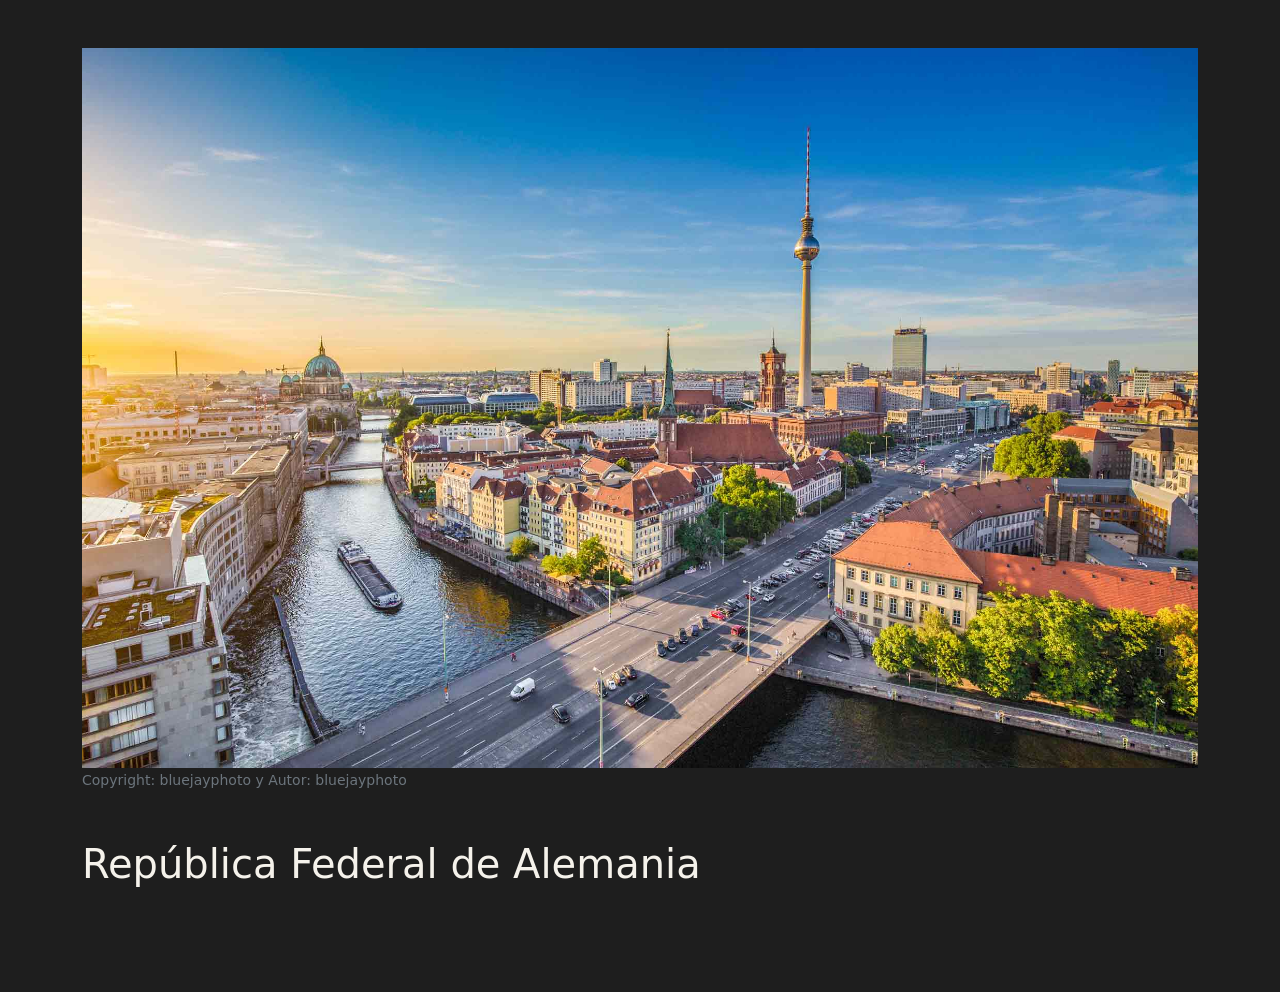
==== alemania.html @ 601338c5 "detalles extra" ====
<!DOCTYPE html>
<html lang="en">
<head>
    <meta charset="UTF-8">
    <meta name="viewport" content="width=device-width, initial-scale=1.0, user-scalable=no">
    <link rel="icon" type="image/x-icon" href="./img/alemania.png">
    <link rel="stylesheet" href="./css/bootstrap.min.css"">
    <link rel="stylesheet" href="./css/style.css"">
    <title>República Federal de Alemania</title>
</head>
<body>
    <header></header>
    <main class="py-5">
        <section class="container">
            <div class="row">
                <div class="col-12">
                    <img src="./img/istock-486585530.jpg" class="img-fluid" alt="">
                    <small class="text-muted">Copyright: bluejayphoto y Autor: bluejayphoto</small>
                </div>
            </div>
        </section>
        <section class="container my-5">
            <div class="row">
                <div class="col-12">
                    <h1>República Federal de Alemania</h1>
                </div>
            </div>
        </section>
    </main>
    <footer></footer>
</body>
</html>
---- css/style.css ----
body {
  background-color: #64a882;
  transition: background-color 0.3s ease; /* Transición suave al redimensionar */
}

@media screen and (min-width: 481px) {
  body {
    background-color: #f9da5f;
  }
}

@media screen and (min-width: 769px) {
  body {
    background-color: #1e1e1e;
    color: #f5f2eb;
  }
}

@media (min-width:769px) {
  html{
    font-size: 16px;
  }
  a {
    font-size: 16px;
  }
}

@media (max-width: 768px) {
  html {
    font-size: 14px;
  }
  a {
    font-size: 14px;
  }
}

@media (max-width: 480px) {
  html {
    font-size: 12px;
  }
  a {
    font-size: 12px;
  }
}
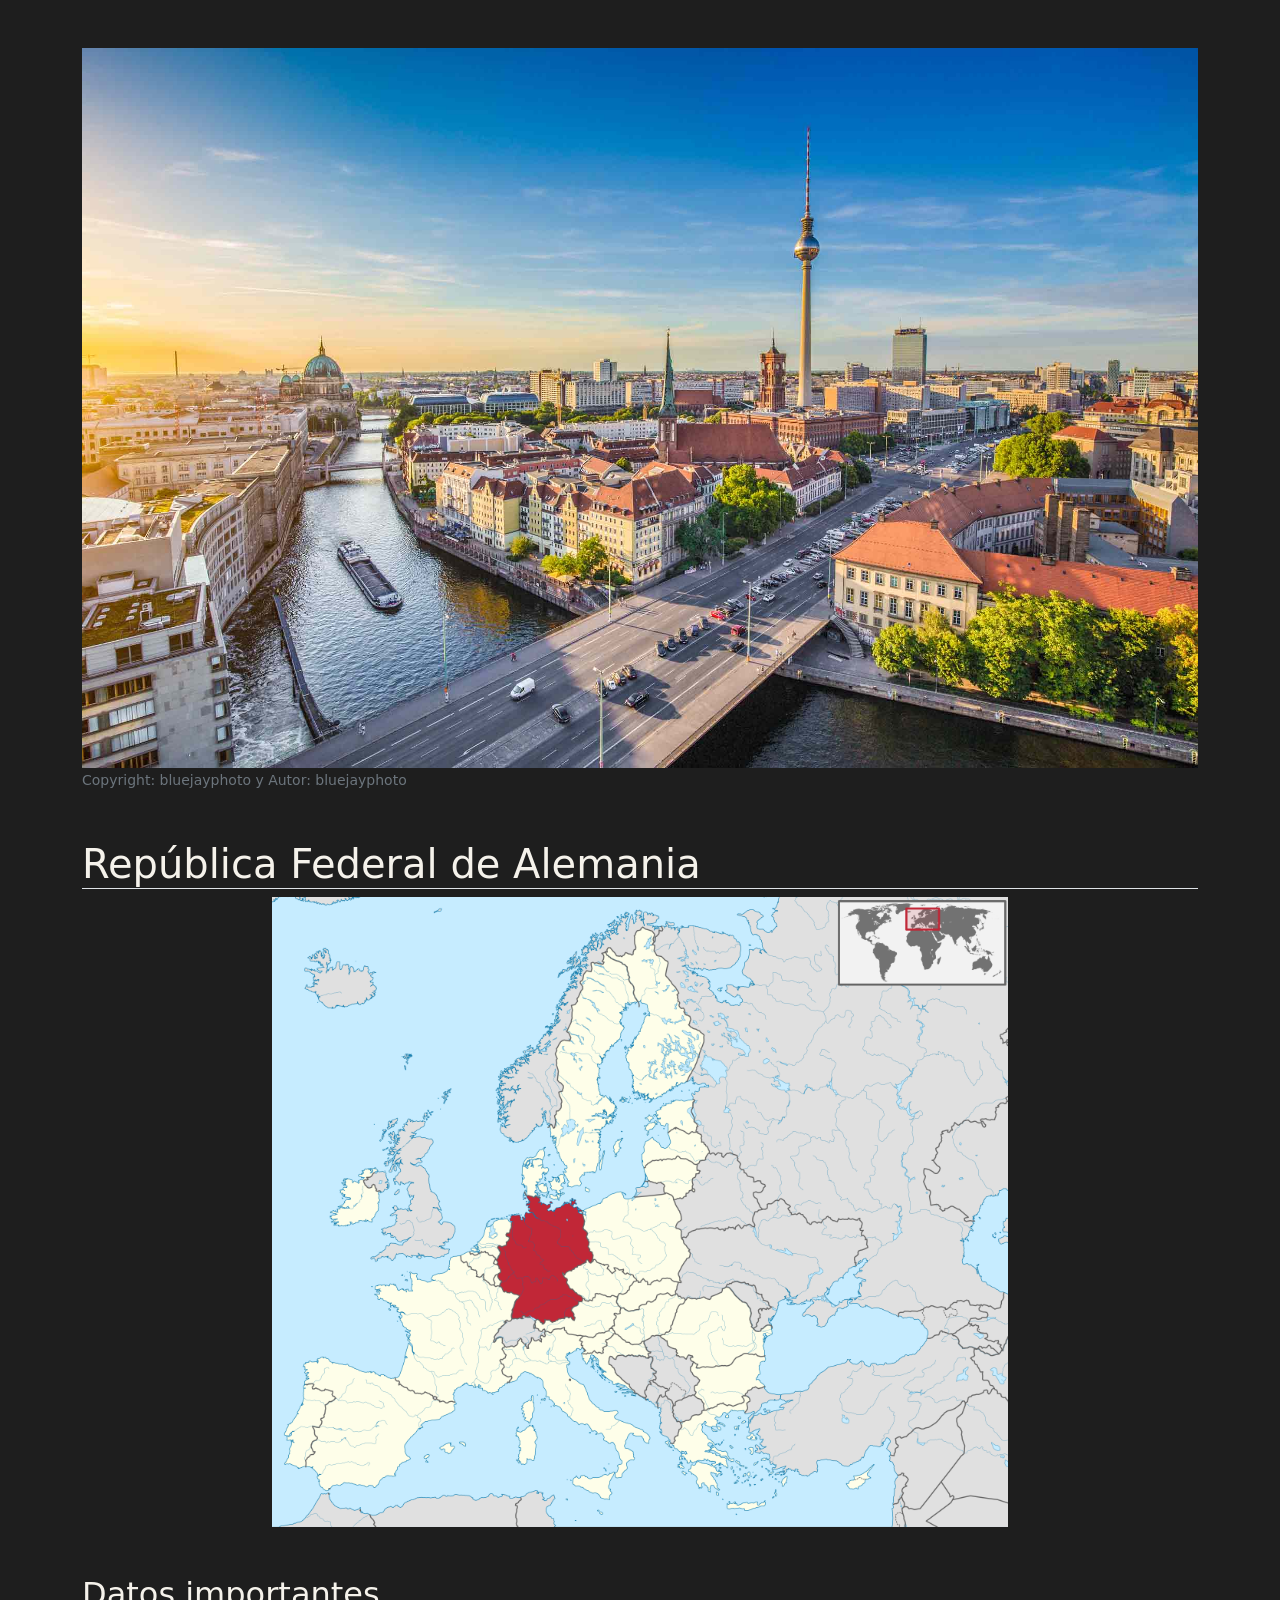
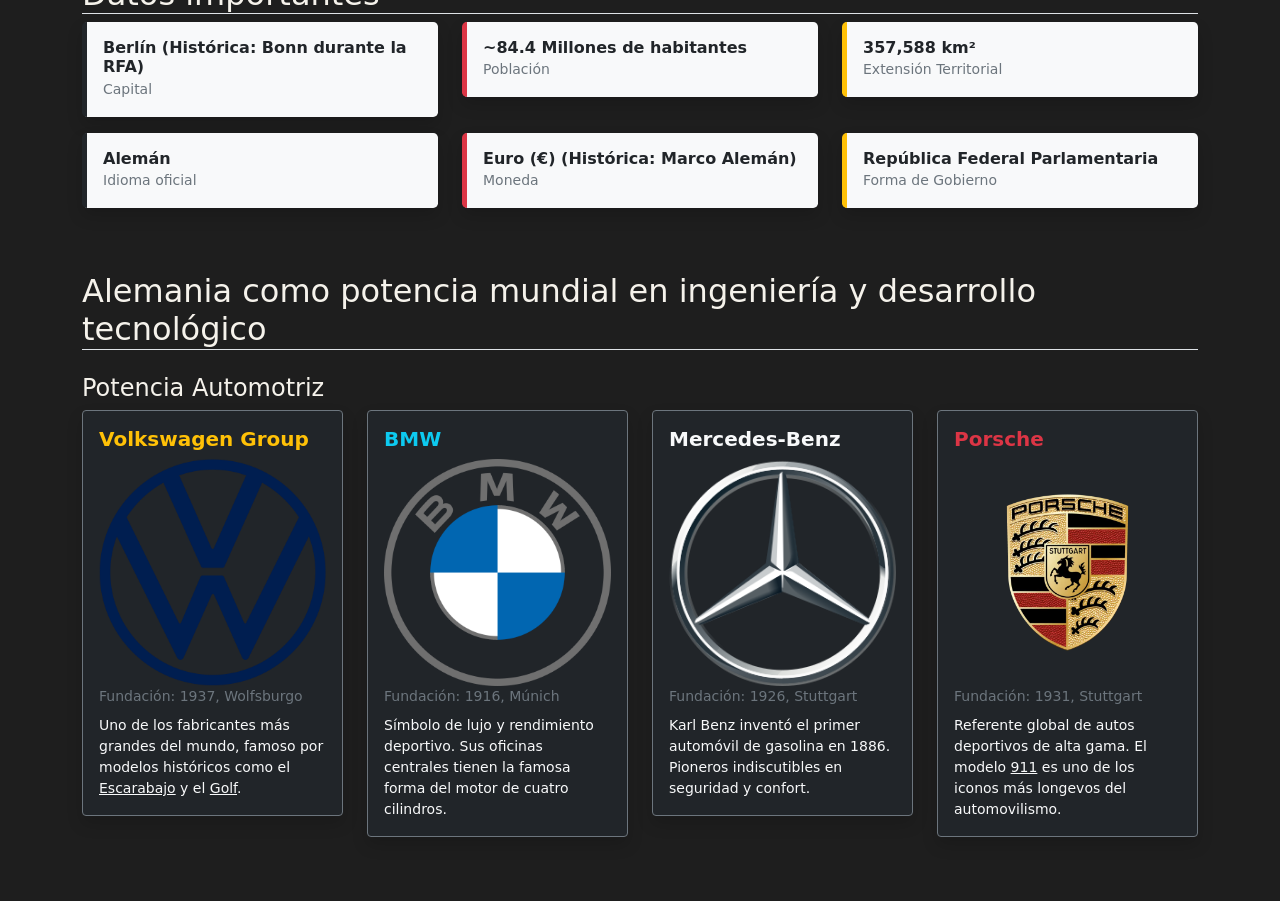
==== commit 6a7abbf1: "detalles en gerd muller y alemania, falta el main" ====
--- a/alemania.html
+++ b/alemania.html
@@ -19,12 +19,103 @@
                 </div>
             </div>
         </section>
-        <section class="container my-5">
+        <section class="container mt-5">
+            <div class="row justify-content-center">
+                <div class="col-12">
+                    <h1 class="border-bottom">República Federal de Alemania</h1>
+                </div>
+                <div class="col-8">
+                    <img src="./img/Germany_in_European_Union.svg.webp" class="img-fluid" alt="">
+                </div>
+            </div>
+        </section>
+        <section class="container mt-5">
             <div class="row">
                 <div class="col-12">
-                    <h1>República Federal de Alemania</h1>
+                    <h2 class="border-bottom">Datos importantes</h2>
                 </div>
             </div>
+            <div class="row justify-content-center">
+                <div class="col-10 col-md-4 mb-3">
+                    <div class="p-3 bg-light rounded-3 shadow border-start border-5 border-dark">
+                        <h6 class="text-dark fw-bold mb-0">Berlín (Histórica: Bonn durante la RFA)</h6>
+                        <small class="text-secondary">Capital</small>
+                    </div>
+                </div>
+                <div class="col-10 col-md-4 mb-3">
+                    <div class="p-3 bg-light rounded-3 shadow border-start border-5 border-danger">
+                        <h6 class="text-dark fw-bold mb-0">~84.4 Millones de habitantes</h6>
+                        <small class="text-secondary">Población</small>
+                    </div>
+                </div>
+                <div class="col-10 col-md-4 mb-3">
+                    <div class="p-3 bg-light rounded-3 shadow border-start border-5 border-warning">
+                        <h6 class="text-dark fw-bold mb-0">357,588 km²</h6>
+                        <small class="text-secondary">Extensión Territorial</small>
+                    </div>
+                </div>
+                <div class="col-10 col-md-4 mb-3">
+                    <div class="p-3 bg-light rounded-3 shadow border-start border-5 border-dark">
+                        <h6 class="text-dark fw-bold mb-0">Alemán</h6>
+                        <small class="text-secondary">Idioma oficial</small>
+                    </div>
+                </div>
+                <div class="col-10 col-md-4 mb-3">
+                    <div class="p-3 bg-light rounded-3 shadow border-start border-5 border-danger">
+                        <h6 class="text-dark fw-bold mb-0">Euro (€) (Histórica: Marco Alemán)</h6>
+                        <small class="text-secondary">Moneda</small>
+                    </div>
+                </div>
+                <div class="col-10 col-md-4 mb-3">
+                    <div class="p-3 bg-light rounded-3 shadow border-start border-5 border-warning">
+                        <h6 class="text-dark fw-bold mb-0">República Federal Parlamentaria</h6>
+                        <small class="text-secondary">Forma de Gobierno</small>
+                    </div>
+                </div>
+            </div>
+        </section>
+        <section class="container mt-5">
+            <div class="row">
+                <div class="col-12">
+                    <h2 class="border-bottom">Alemania como potencia mundial en ingeniería y desarrollo tecnológico</h2>
+                </div>
+                <div class="col-12 mt-3">
+                    <h4>Potencia Automotriz</h4>
+                </div>
+            </div>
+            <div class="row">
+                <div class="col-12 col-md-6 col-lg-3 mb-3">
+                    <div class="card bg-dark text-white border-secondary p-3 shadow">
+                        <h5 class="fw-bold text-warning">Volkswagen Group</h5>
+                        <img src="./img/Volkswagen_logo_2019.svg.webp" class="img-fluid" alt="">
+                        <small class="text-muted mb-2">Fundación: 1937, Wolfsburgo</small>
+                        <p class="card-text small text-light">Uno de los fabricantes más grandes del mundo, famoso por modelos históricos como el <span class="text-decoration-underline">Escarabajo</span> y el <span class="text-decoration-underline">Golf</span>.</p>
+                    </div>
+                </div>
+                <div class="col-12 col-md-6 col-lg-3 mb-3">
+                    <div class="card bg-dark text-white border-secondary p-3 shadow">
+                        <h5 class="fw-bold text-info">BMW</h5>
+                        <img src="./img/BMW_logo_(gray).svg.webp" class="img-fluid" alt="">
+                        <small class="text-muted mb-2">Fundación: 1916, Múnich</small>
+                        <p class="card-text small text-light">Símbolo de lujo y rendimiento deportivo. Sus oficinas centrales tienen la famosa forma del motor de cuatro cilindros.</p>
+                    </div>
+                </div>
+                <div class="col-12 col-md-6 col-lg-3 mb-3">
+                    <div class="card bg-dark text-white border-secondary p-3 shadow">
+                        <h5 class="fw-bold text-light">Mercedes-Benz</h5>
+                        <img src="./img/Mercedes-Benz_Star_2022.svg.webp" class="img-fluid" alt="">
+                        <small class="text-muted mb-2">Fundación: 1926, Stuttgart</small>
+                        <p class="card-text small text-light">Karl Benz inventó el primer automóvil de gasolina en 1886. Pioneros indiscutibles en seguridad y confort.</p>
+                    </div>
+                </div>
+                <div class="col-12 col-md-6 col-lg-3 mb-3">
+                    <div class="card bg-dark text-white border-secondary p-3 shadow">
+                        <h5 class="fw-bold text-danger">Porsche</h5>
+                        <img src="./img/CM2gEjQot2I2F51GMO4GztX05F1IdfMR.webp" class="img-fluid" alt="">
+                        <small class="text-muted mb-2">Fundación: 1931, Stuttgart</small>
+                        <p class="card-text small text-light">Referente global de autos deportivos de alta gama. El modelo <span class="text-decoration-underline">911</span> es uno de los iconos más longevos del automovilismo.</p>
+                    </div>
+                </div>
         </section>
     </main>
     <footer></footer>
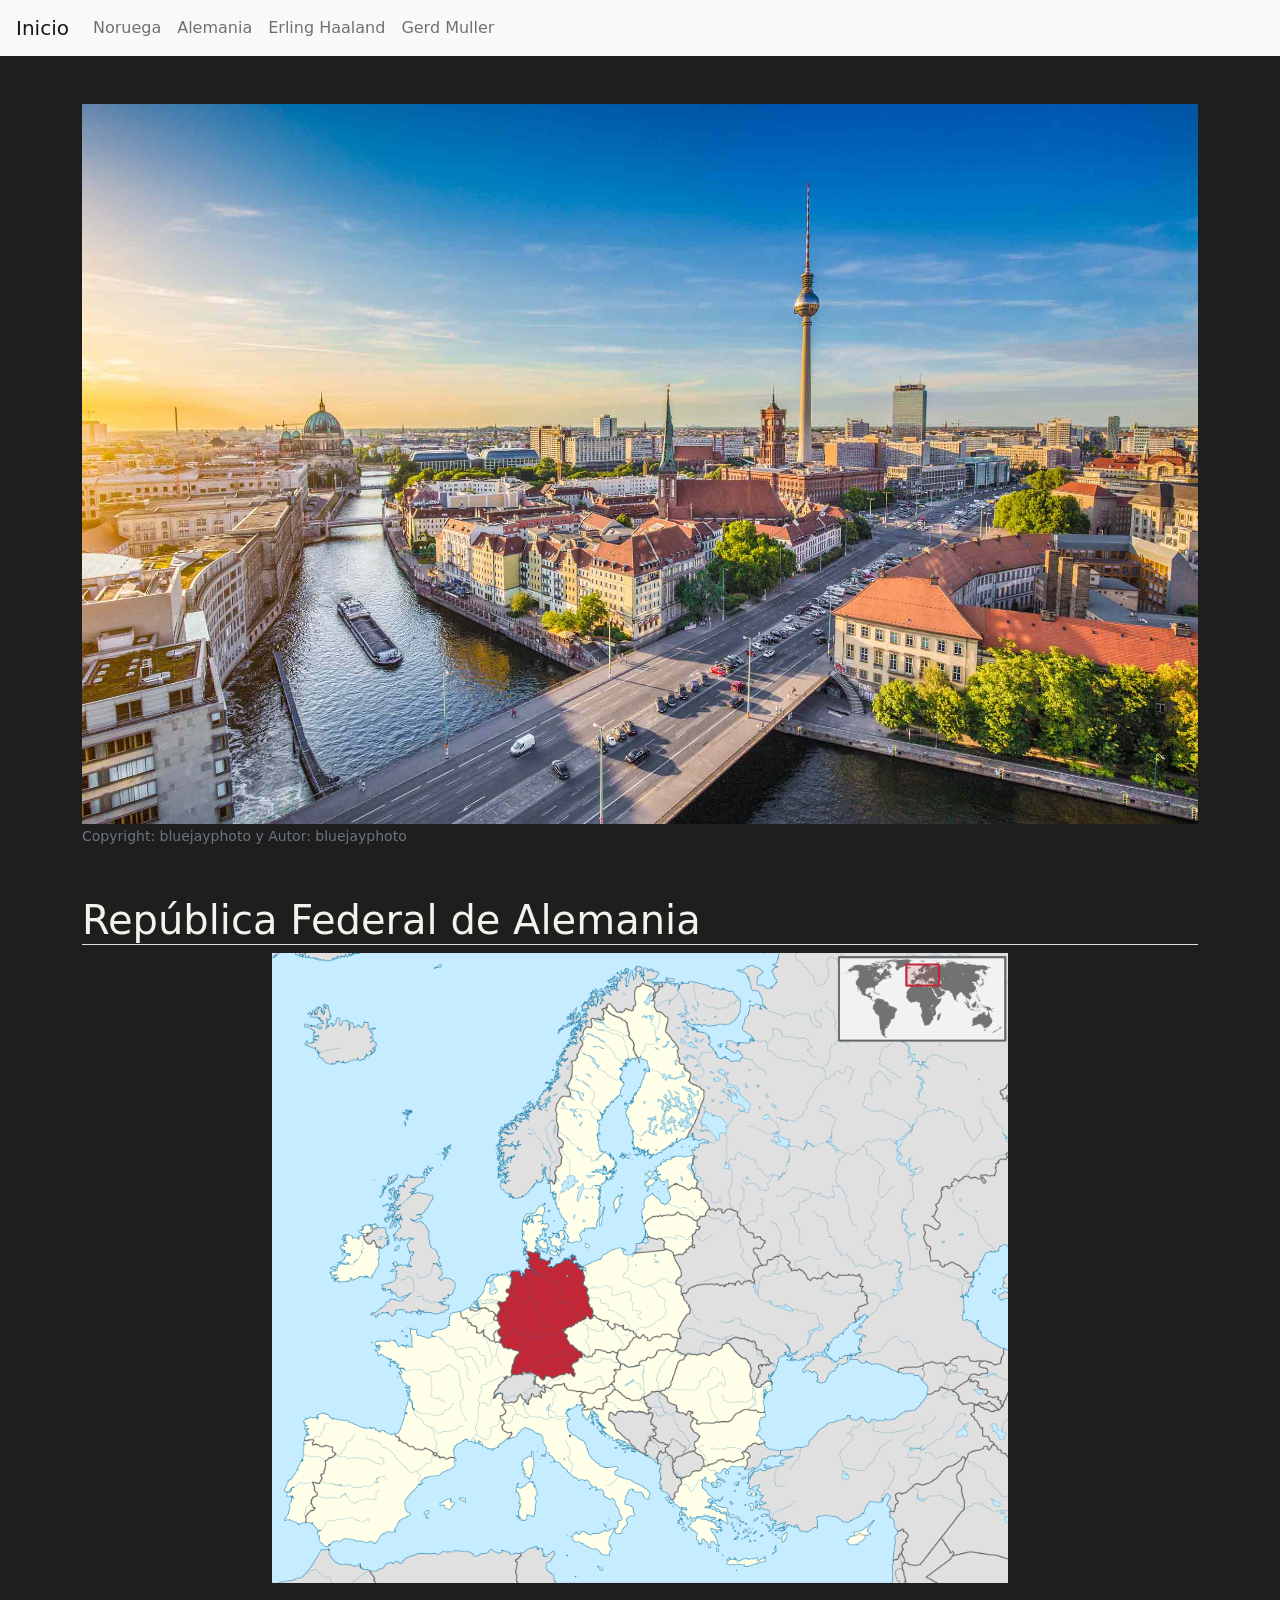
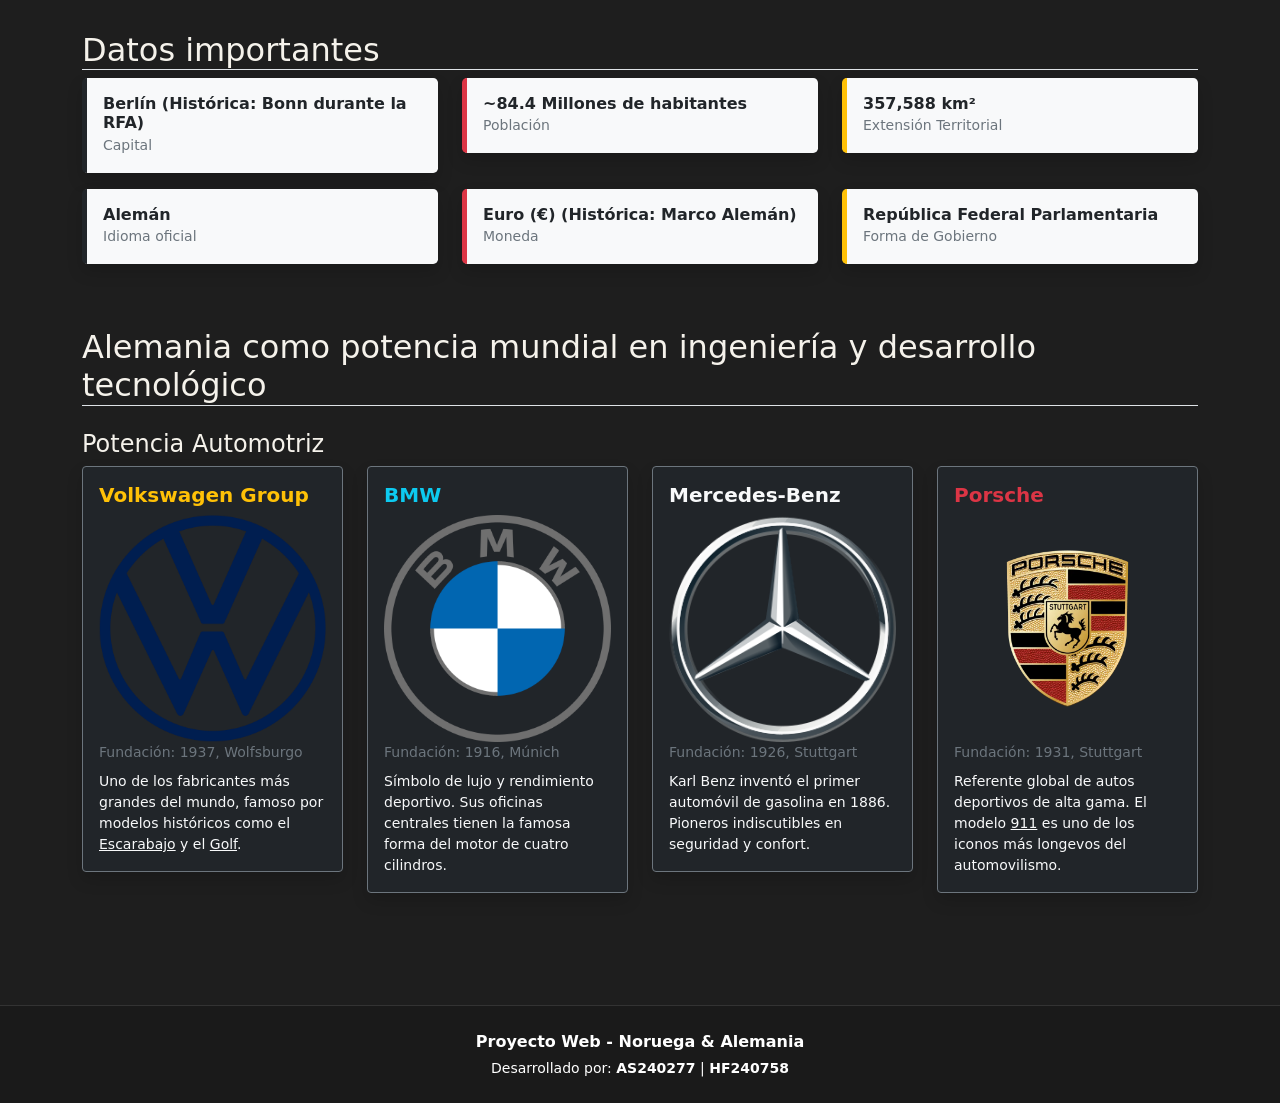
==== commit 5723910e: "agregamos header y footer :D" ====
--- a/alemania.html
+++ b/alemania.html
@@ -9,7 +9,30 @@
     <title>República Federal de Alemania</title>
 </head>
 <body>
-    <header></header>
+    <header>
+        <nav class="navbar navbar-expand-lg navbar-light bg-light px-3">
+            <a class="navbar-brand" href="./index.html">Inicio</a>
+            <button class="navbar-toggler" type="button" data-toggle="collapse" data-target="#navbarNav" aria-controls="navbarNav" aria-expanded="false" aria-label="Toggle navigation">
+                <span class="navbar-toggler-icon"></span>
+            </button>
+            <div class="collapse navbar-collapse" id="navbarNav">
+                <ul class="navbar-nav">
+                <li class="nav-item active">
+                    <a class="nav-link" href="./noruega.html">Noruega</a>
+                </li>
+                <li class="nav-item">
+                    <a class="nav-link" href="./alemania.html">Alemania</a>
+                </li>
+                <li class="nav-item">
+                    <a class="nav-link" href="./erling-haaland.html">Erling Haaland</a>
+                </li>
+                <li class="nav-item">
+                    <a class="nav-link" href="./gerd-muller.html">Gerd Muller</a>
+                </li>
+                </ul>
+            </div>
+        </nav>
+    </header>
     <main class="py-5">
         <section class="container">
             <div class="row">
@@ -118,6 +141,12 @@
                 </div>
         </section>
     </main>
-    <footer></footer>
+    <footer id="footer" class="py-4 text-center">
+        <div class="container">
+            <p class="mb-1 fw-bold">Proyecto Web - Noruega & Alemania</p>
+            <p class="mb-0 small opacity-75">Desarrollado por: <strong>AS240277</strong> | <strong>HF240758</strong>
+            </p>
+        </div>
+    </footer>
 </body>
 </html>
--- a/css/style.css
+++ b/css/style.css
@@ -41,4 +41,11 @@
   a {
     font-size: 12px;
   }
+}
+
+#footer {
+  background-color: #1a1a1a;
+  color: #ffffff;
+  border-top: 1px solid #333333;
+  margin-top: 3rem;
 }
